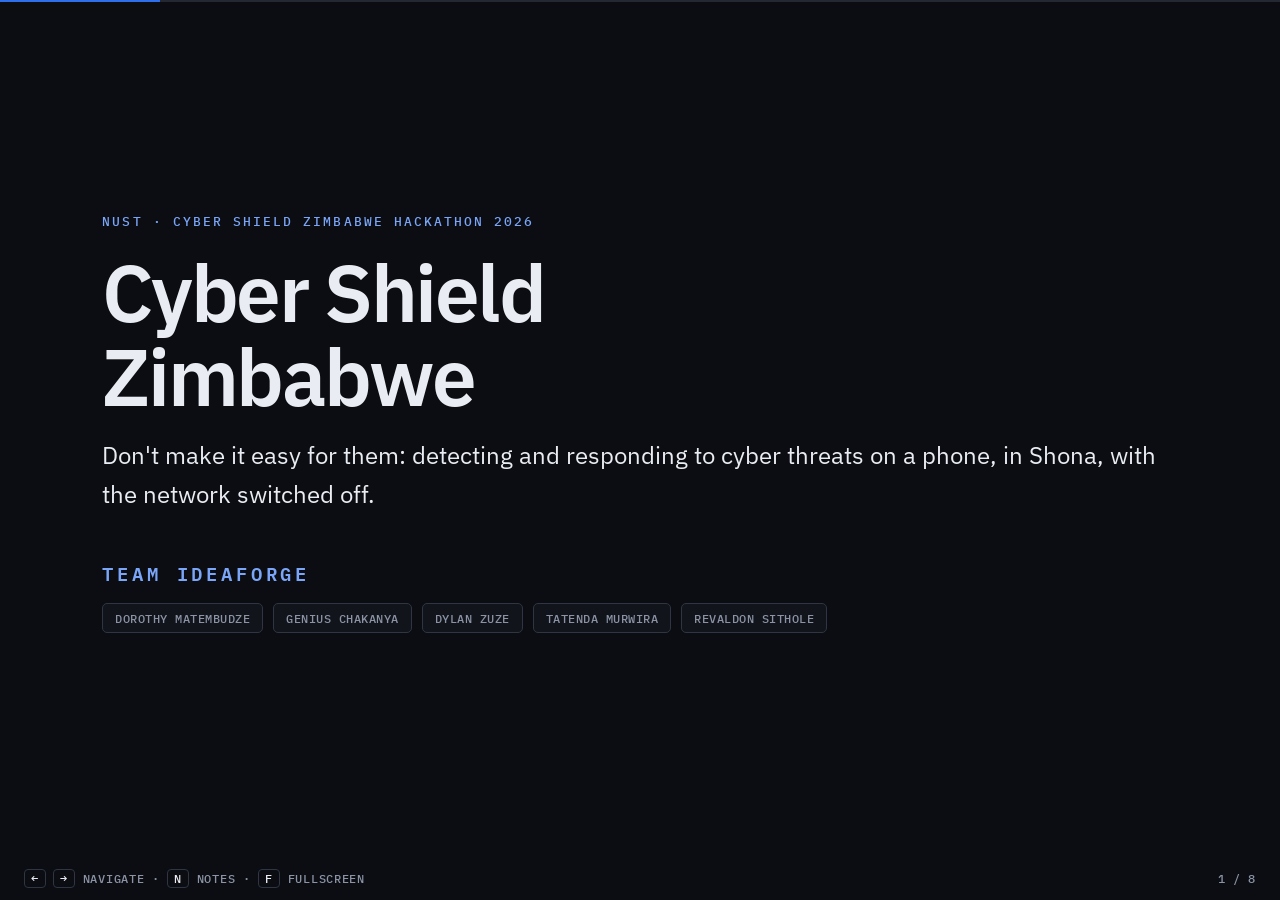
==== slides.html @ 7634789b "intial and final" ====
<!DOCTYPE html>
<html lang="en">
<head>
<meta charset="utf-8">
<meta name="viewport" content="width=device-width, initial-scale=1">
<title>Cyber Shield Zimbabwe — presentation</title>
<meta name="theme-color" content="#0b0d12">
<link rel="icon" href="assets/icon-192.png" type="image/png">
<link rel="stylesheet" href="https://fonts.googleapis.com/css2?family=IBM+Plex+Mono:wght@400;500;600&family=IBM+Plex+Sans:wght@400;500;600&display=swap">
<style>
:root {
  --bg: #0b0d12;
  --pan: #11141b;
  --pan2: #181c25;
  --line: #232833;
  --line2: #2f3543;
  --ink: #e9ecf2;
  --mut: #8b93a5;
  --acc: #2f6feb;
  --acc-tx: #7aa5f8;
  --acc2: #14b8a6;
  --yl: #d4a017;
  --rd: #e04b5c;
  --gn: #22a35c;
  --sans: 'IBM Plex Sans', system-ui, -apple-system, 'Segoe UI', sans-serif;
  --mono: 'IBM Plex Mono', ui-monospace, Menlo, monospace;
  box-sizing: border-box;
}

* { box-sizing: border-box; }

html, body {
  height: 100%;
  margin: 0;
  background: var(--bg);
  color: var(--ink);
  font-family: var(--sans);
  -webkit-font-smoothing: antialiased;
  overflow: hidden;
}

/* --------------------------------- deck chrome */
.bar {
  position: fixed;
  inset: 0 0 auto 0;
  height: 2px;
  background: var(--line);
  z-index: 5;
}

.bar i {
  display: block;
  height: 100%;
  width: 0;
  background: var(--acc);
  transition: width .25s ease;
}

.hud {
  position: fixed;
  inset: auto 0 0 0;
  display: flex;
  justify-content: space-between;
  align-items: center;
  gap: 16px;
  padding: 14px 24px;
  font: 500 .72rem var(--mono);
  letter-spacing: .06em;
  text-transform: uppercase;
  color: var(--mut);
  z-index: 5;
}

.hud kbd {
  font: inherit;
  border: 1px solid var(--line2);
  border-radius: 4px;
  padding: 1px 6px;
  color: var(--ink);
}

/* --------------------------------- slides */
.deck { height: 100%; }

.slide {
  position: absolute;
  inset: 0;
  display: none;
  flex-direction: column;
  justify-content: center;
  padding: 6vh 8vw 12vh;
}

.slide.on { display: flex; }

.eyebrow {
  font: 500 .8rem var(--mono);
  letter-spacing: .16em;
  text-transform: uppercase;
  color: var(--acc-tx);
  margin: 0 0 20px;
}

h1 {
  font-size: clamp(2.4rem, 6.5vw, 5rem);
  line-height: 1.05;
  letter-spacing: -.03em;
  font-weight: 600;
  margin: 0 0 18px;
}

h2 {
  font-size: clamp(1.7rem, 3.6vw, 2.8rem);
  line-height: 1.15;
  letter-spacing: -.02em;
  font-weight: 600;
  margin: 0 0 22px;
}

p {
  font-size: clamp(1rem, 1.6vw, 1.3rem);
  line-height: 1.6;
  color: var(--mut);
  max-width: 46em;
  margin: 0 0 16px;
}

p strong, li strong { color: var(--ink); font-weight: 600; }

ul {
  margin: 0;
  padding: 0;
  list-style: none;
  max-width: 46em;
}

li {
  position: relative;
  padding: 9px 0 9px 26px;
  font-size: clamp(.95rem, 1.45vw, 1.15rem);
  line-height: 1.55;
  color: var(--mut);
  border-bottom: 1px solid var(--line);
}

li::before {
  content: '';
  position: absolute;
  left: 4px;
  top: 20px;
  width: 7px;
  height: 7px;
  border-radius: 2px;
  background: var(--acc2);
}

.lede { font-size: clamp(1.05rem, 1.9vw, 1.5rem); color: var(--ink); }

.foot {
  margin-top: 26px;
  font: 500 .8rem var(--mono);
  letter-spacing: .06em;
  text-transform: uppercase;
  color: var(--mut);
}

.teamname {
  font: 600 clamp(.95rem, 1.5vw, 1.2rem) var(--mono);
  letter-spacing: .2em;
  text-transform: uppercase;
  color: var(--acc-tx);
  margin: 30px 0 0;
}

.team {
  display: flex;
  gap: 10px;
  flex-wrap: wrap;
  margin-top: 14px;
}

.team span {
  font: 500 .78rem var(--mono);
  letter-spacing: .04em;
  text-transform: uppercase;
  border: 1px solid var(--line2);
  border-radius: 5px;
  padding: 6px 12px;
  color: var(--mut);
  background: var(--pan);
}

/* --------------------------------- figures */
.nums {
  display: grid;
  grid-template-columns: repeat(auto-fit, minmax(190px, 1fr));
  gap: 18px;
  margin-top: 8px;
}

.num {
  border: 1px solid var(--line);
  border-radius: 10px;
  background: var(--pan);
  padding: 22px;
}

.num b {
  display: block;
  font: 600 clamp(1.9rem, 4vw, 3rem) var(--sans);
  letter-spacing: -.03em;
  color: var(--acc-tx);
  line-height: 1;
  margin-bottom: 10px;
}

.num span {
  font-size: .9rem;
  color: var(--mut);
  line-height: 1.45;
  display: block;
}

.num.good b { color: var(--gn); }
.num.warn b { color: var(--yl); }

table {
  border-collapse: collapse;
  width: 100%;
  max-width: 1000px;
  font-size: clamp(.85rem, 1.15vw, 1rem);
  margin-top: 6px;
}

td, th {
  text-align: left;
  padding: 11px 14px;
  border-bottom: 1px solid var(--line);
}

th {
  font: 500 .74rem var(--mono);
  letter-spacing: .08em;
  text-transform: uppercase;
  color: var(--mut);
}

td.ok { color: var(--gn); font-weight: 600; }
td.part { color: var(--yl); font-weight: 600; }

.cols {
  display: grid;
  grid-template-columns: repeat(auto-fit, minmax(240px, 1fr));
  gap: 20px;
  max-width: 1100px;
}

.card {
  border: 1px solid var(--line);
  border-radius: 10px;
  background: var(--pan);
  padding: 20px;
}

.card h3 {
  font: 500 .76rem var(--mono);
  letter-spacing: .1em;
  text-transform: uppercase;
  color: var(--acc2);
  margin: 0 0 12px;
}

.card p { font-size: .95rem; margin: 0; }

.shot {
  border: 1px solid var(--line2);
  border-radius: 8px;
  background: var(--bg);
  padding: 16px 18px;
  font: 500 .85rem/1.7 var(--mono);
  color: var(--mut);
  margin-top: 6px;
}

.shot em { color: var(--acc-tx); font-style: normal; }
.shot i { color: var(--acc2); font-style: normal; }

/* --------------------------------- speaker notes */
.notes {
  display: none;
  position: fixed;
  inset: auto 0 0 0;
  max-height: 42vh;
  overflow: auto;
  padding: 22px 24px 26px;
  background: var(--pan2);
  border-top: 1px solid var(--line2);
  font-size: .95rem;
  line-height: 1.6;
  color: var(--mut);
  z-index: 6;
}

body.notes .notes { display: block; }
body.notes .hud { display: none; }
body.notes .slide { padding-bottom: 46vh; }

.notes h4 {
  font: 500 .72rem var(--mono);
  letter-spacing: .12em;
  text-transform: uppercase;
  color: var(--acc-tx);
  margin: 0 0 10px;
}

.notes p { font-size: .95rem; margin: 0 0 8px; }

@media print {
  html, body { overflow: visible; height: auto; background: #fff; color: #000; }
  .bar, .hud, .notes { display: none !important; }
  .deck { height: auto; }
  .slide {
    position: static;
    display: flex !important;
    page-break-after: always;
    min-height: 100vh;
    padding: 6vh 8vw;
  }
  p, li, .card p, td { color: #222; }
  h1, h2, li strong { color: #000; }
  .num, .card, .shot, table { border-color: #ccc; background: #fff; }
}
</style>
</head>
<body>

<div class="bar"><i id="bar"></i></div>

<main class="deck">

  <!-- 1 -->
  <section class="slide on">
    <p class="eyebrow">NUST · Cyber Shield Zimbabwe Hackathon 2026</p>
    <h1>Cyber&nbsp;Shield<br>Zimbabwe</h1>
    <p class="lede">Don't make it easy for them: detecting and responding to cyber threats
      on a phone, in Shona, with the network switched off.</p>
    <p class="teamname">Team IdeaForge</p>
    <div class="team">
      <span>Dorothy Matembudze</span>
      <span>Genius Chakanya</span>
      <span>Dylan Zuze</span>
      <span>Tatenda Murwira</span>
      <span>Revaldon Sithole</span>
    </div>
  </section>

  <!-- 2 -->
  <section class="slide">
    <p class="eyebrow">The problem</p>
    <h2>The scam is not in English</h2>
    <ul>
      <li>It arrives as a <strong>voice note from the boss</strong> asking for money urgently, or a
        <strong>WhatsApp message in Shona slang</strong>.</li>
      <li>The usual phishing filters are written for Western email, need a <strong>subscription</strong>,
        and need the <strong>cloud</strong> — the one thing a parent will not have when it matters.</li>
      <li>The cost of a wrong answer is not an inconvenience. It is someone's EcoCash balance.</li>
      <li>The question is not <em>"is this phishing"</em>. It is <strong>"what do I do in the next
        five minutes"</strong>.</li>
    </ul>
    <p class="foot">Target: the ordinary citizen. Also schools, clinics and small businesses.</p>
  </section>

  <!-- 3 -->
  <section class="slide">
    <p class="eyebrow">How it works</p>
    <h2>A verdict you can argue with</h2>
    <div class="cols">
      <div class="card">
        <h3>01 · Read</h3>
        <p>Normalise Unicode, strip zero-width characters, expand chat shorthand
          (<em>ur</em> → your), undo leetspeak (<em>p1n</em> → pin, <em>acc0unt</em> → account).</p>
      </div>
      <div class="card">
        <h3>02 · Weigh</h3>
        <p>28 weighted patterns score five threat classes, so the class with the most
          <strong>independent evidence</strong> wins — not whichever rule fired first.</p>
      </div>
      <div class="card">
        <h3>03 · Resolve</h3>
        <p>Every URL is checked against 11 real Zimbabwean domains for impersonation,
          misspelling and lookalike subdomains.</p>
      </div>
      <div class="card">
        <h3>04 · Explain</h3>
        <p>Signals sum to a risk score out of 10, and each one reports the exact words that
          triggered it — highlighted in the original message.</p>
      </div>
    </div>
    <p class="foot">Deterministic. Inspectable. No model to download, no black box to trust.</p>
  </section>

  <!-- 4 -->
  <section class="slide">
    <p class="eyebrow">Innovation 01</p>
    <h2>The scan ends at a report, not a verdict</h2>
    <div class="cols">
      <div class="card">
        <h3>Reference</h3>
        <p><em>CS-ZW-184ZRBD</em> — a content fingerprint, so the same message always
          produces the same reference and the case can be shown twice without changing.</p>
      </div>
      <div class="card">
        <h3>Checklist</h3>
        <p>Not "be careful". Concrete steps per threat: call the number inside your own app,
          lock your mobile money if an OTP leaked.</p>
      </div>
      <div class="card">
        <h3>Export</h3>
        <p>Plain text for the bank, JSON as an evidence bundle, Web Share with a WhatsApp
          hand-off. Generated in the browser — <strong>no server</strong>.</p>
      </div>
    </div>
    <div class="shot">
      CYBER INCIDENT REPORT<br>
      Reference: <em>CS-ZW-184ZRBD</em><br>
      Threat: Phishing · Risk: High · Score: 6.0 / 10<br>
      Signals detected:<br>
      &nbsp;&nbsp;1. Pretends to be cbz but the real site is cbz.co.zw<br>
      &nbsp;&nbsp;2. Threatens to close or lock your account<br>
      Recommended action:<br>
      &nbsp;&nbsp;Do not click the link. Open the official website yourself.
    </div>
  </section>

  <!-- 5 -->
  <section class="slide">
    <p class="eyebrow">Innovation 02</p>
    <h2>Local language, and no network required</h2>
    <div class="cols">
      <div class="card">
        <h3>Guidance in 3 languages</h3>
        <p>English, Shona and Ndebele for every threat class and every benign verdict,
          <strong>bundled in the app</strong>. Not machine translated at scan time.</p>
      </div>
      <div class="card">
        <h3>Detection in 2 languages</h3>
        <p>11 rules catch Shona and Ndebele requests — <em>ndiudze mharidzo</em>,
          <em>chikomo chako</em>, <em>ngicela ikhasi</em>, <em>iphini yami</em>.
          Split so money asks score as financial and PIN asks as identity.</p>
      </div>
      <div class="card">
        <h3>Installable, offline</h3>
        <p>Service-worker app shell. Load once, then it opens with the network off.
          Under 60&nbsp;KB of code. The only network request is the font.</p>
      </div>
    </div>
    <p class="foot">An English-only engine cannot catch the message your aunty actually receives.</p>
  </section>

  <!-- 6 -->
  <section class="slide">
    <p class="eyebrow">Evidence</p>
    <h2>We scored ourselves first</h2>
    <div class="nums">
      <div class="num good">
        <b>100.0%</b>
        <span>threat accuracy on all 100 rows of the NUST training dataset</span>
      </div>
      <div class="num warn">
        <b>92.0%</b>
        <span>risk-level accuracy on the same dataset</span>
      </div>
      <div class="num good">
        <b>0</b>
        <span>benign messages wrongly flagged as threats</span>
      </div>
      <div class="num">
        <b>10/10</b>
        <span>disguised scam set — slang, leetspeak, lookalike domains</span>
      </div>
    </div>
    <p class="foot">Reproducible in the app: open the Lab tab. It scores itself on load.</p>
  </section>

  <!-- 7 -->
  <section class="slide">
    <p class="eyebrow">Red team</p>
    <h2>Then we attacked ourselves</h2>
    <p>21 fresh Zimbabwean scams the engine was <strong>never tuned against</strong> — SMS
      slang, leetspeak, lookalike bank domains, a fake Ministry of Health allowance,
      boss voice-note transcripts. It catches <strong>18</strong>.</p>
    <table>
      <tr><th>The three it misses</th><th>Why</th></tr>
      <tr><td>A voice note carrying only a pre-agreed code word</td><td>No text rule can see it. This is the argument for a family code word.</td></tr>
      <tr><td>Two on the phishing / malicious-link boundary</td><td>The weight of the URL tips the class either way. A judgement call, not a bug.</td></tr>
    </table>
    <p class="foot">Those three are in the app on purpose. Naming your own limits is the point.</p>
  </section>

  <!-- 8 -->
  <section class="slide">
    <p class="eyebrow">Where it goes next</p>
    <h2>What we know is missing</h2>
    <ul>
      <li><strong>Full Shona and Ndebele prose.</strong> Today we match request phrases,
        not whole sentences.</li>
      <li><strong>URL reputation and number intelligence.</strong> Both need a live service,
        and both would break the offline guarantee. Deliberate trade-off.</li>
      <li><strong>A code-word checker.</strong> The one thing our own red team beat us on.</li>
      <li><strong>Training on your own data.</strong> The Lab already scores any CSV with
        <em>content, channel, threat_label, risk_level</em>.</li>
    </ul>
    <p class="foot">Four files. No build step. Open index.html — that is the install.</p>
  </section>

</main>

<div class="hud">
  <span><kbd>←</kbd> <kbd>→</kbd> navigate · <kbd>n</kbd> notes · <kbd>f</kbd> fullscreen</span>
  <span id="count">1 / 8</span>
</div>

<div class="notes" id="notes">
  <h4>Speaker notes</h4>
  <div id="notesBody"></div>
</div>

<script>
const NOTES = [
  'Open on the title for two seconds and move. Do not read the slide. Say: "Cyber Shield Zimbabwe — we built a threat triage tool that runs entirely on a phone, in Shona, with the network off." Then go straight to the problem.',

  'The strongest line here is the last one: the question is not "is this phishing", it is "what do I do in the next five minutes". That reframing is what the rest of the product is built around. Land it and move on.',

  'Do not read all four cards. Say: "Four steps. It normalises the tricks, weighs 28 patterns across five threat classes, resolves every URL against 11 real Zimbabwean domains, and then tells you the exact words that gave it away." Emphasise independent evidence — that is why it is not a keyword list.',

  'This is the innovation you demo live. Show the reference number, then the checklist, then click Evidence .json once so they see the file land. The line that lands: "a content fingerprint, so the same message always produces the same reference."',

  'The differentiator versus every other team. Say plainly: guidance in three languages is translation; eleven detection rules in two languages is localisation. An English-only engine cannot catch the message your aunty actually receives.',

  'Point at each figure. On 92%, do not rush past it — pre-empt it: "I will come back to that one." Land on the last line: it reproduces itself, open the Lab tab, it scores itself on load.',

  'The credibility slide. Name all three misses out loud. The code-word one is the strongest story in the deck: it is the exact thing the engine cannot do, and it is why we tell people to agree a family code word.',

  'Only if there is time. If you are running long, skip to a close. Never claim completeness — the brief says they are not looking for a complex platform, they are looking for something practical that works.'
];

const slides = [...document.querySelectorAll('.slide')];
const bar = document.getElementById('bar');
const count = document.getElementById('count');
const notesBody = document.getElementById('notesBody');
let i = 0;

function show(n) {
  i = Math.max(0, Math.min(slides.length - 1, n));
  slides.forEach((s, j) => s.classList.toggle('on', j === i));
  bar.style.width = ((i + 1) / slides.length) * 100 + '%';
  count.textContent = (i + 1) + ' / ' + slides.length;
  notesBody.innerHTML = '<p>' + NOTES[i] + '</p>';
  location.hash = i + 1;
}

document.addEventListener('keydown', (e) => {
  const k = e.key;
  if (k === 'ArrowRight' || k === 'PageDown' || k === ' ') { e.preventDefault(); show(i + 1); }
  else if (k === 'ArrowLeft' || k === 'PageUp') { e.preventDefault(); show(i - 1); }
  else if (k === 'Home') show(0);
  else if (k === 'End') show(slides.length - 1);
  else if (k === 'n' || k === 'N') document.body.classList.toggle('notes');
  else if (k === 'f' || k === 'F') {
    if (document.fullscreenElement) document.exitFullscreen();
    else document.documentElement.requestFullscreen();
  } else if (/^[1-8]$/.test(k)) show(+k - 1);
});

document.addEventListener('click', (e) => {
  if (e.target.closest('a')) return;
  show(e.clientX < window.innerWidth * 0.25 ? i - 1 : i + 1);
});

show(Math.max(0, (+location.hash.slice(1) || 1) - 1));
</script>
</body>
</html>
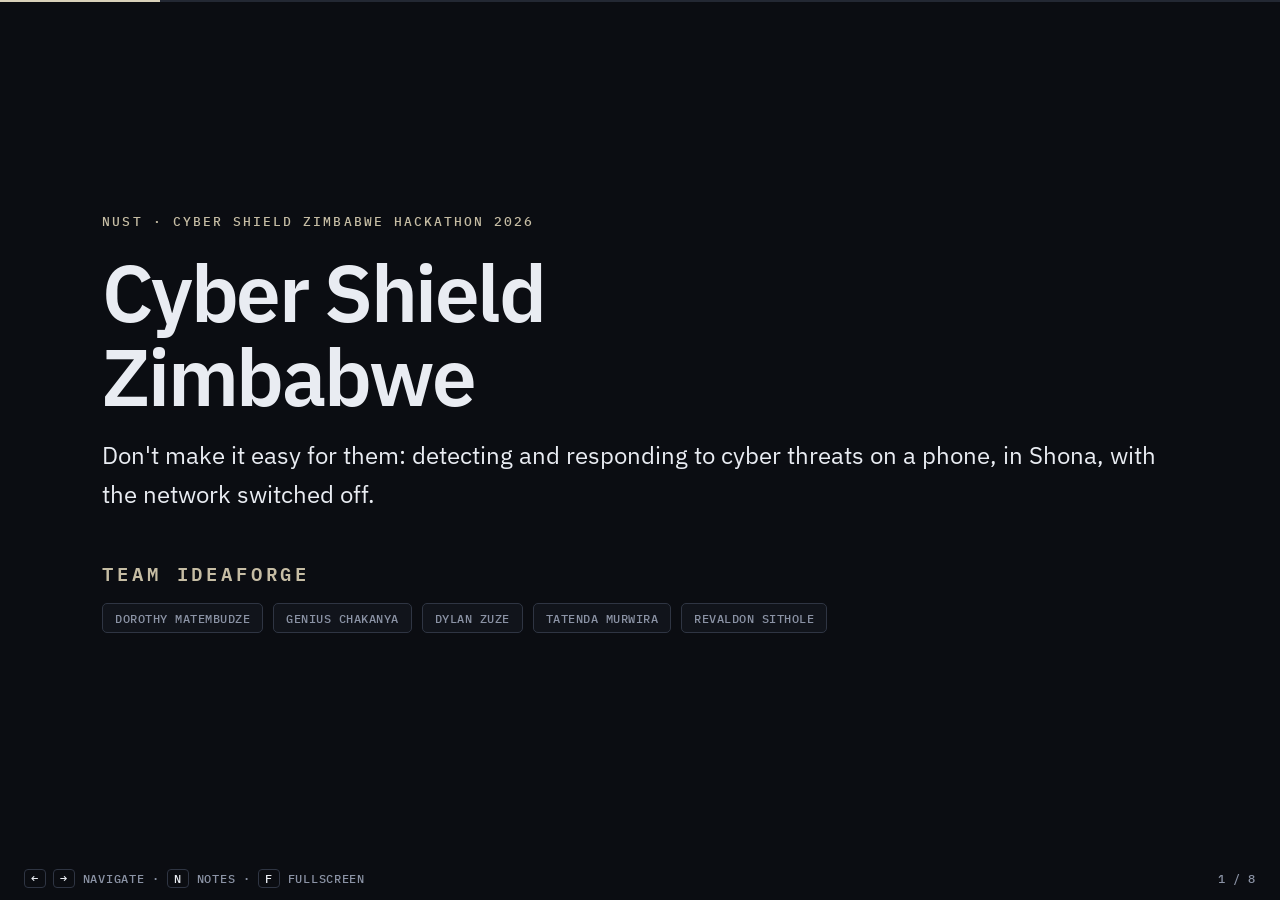
==== commit b26402a7: "redo the ui" ====
--- a/slides.html
+++ b/slides.html
@@ -16,9 +16,11 @@
   --line2: #2f3543;
   --ink: #e9ecf2;
   --mut: #8b93a5;
-  --acc: #2f6feb;
-  --acc-tx: #7aa5f8;
-  --acc2: #14b8a6;
+  --acc: #d9d1ba;
+  --acc-hi: #eae3cf;
+  --on-acc: #16130c;
+  --acc-tx: #c6bda4;
+  --acc2: #8d8168;
   --yl: #d4a017;
   --rd: #e04b5c;
   --gn: #22a35c;
